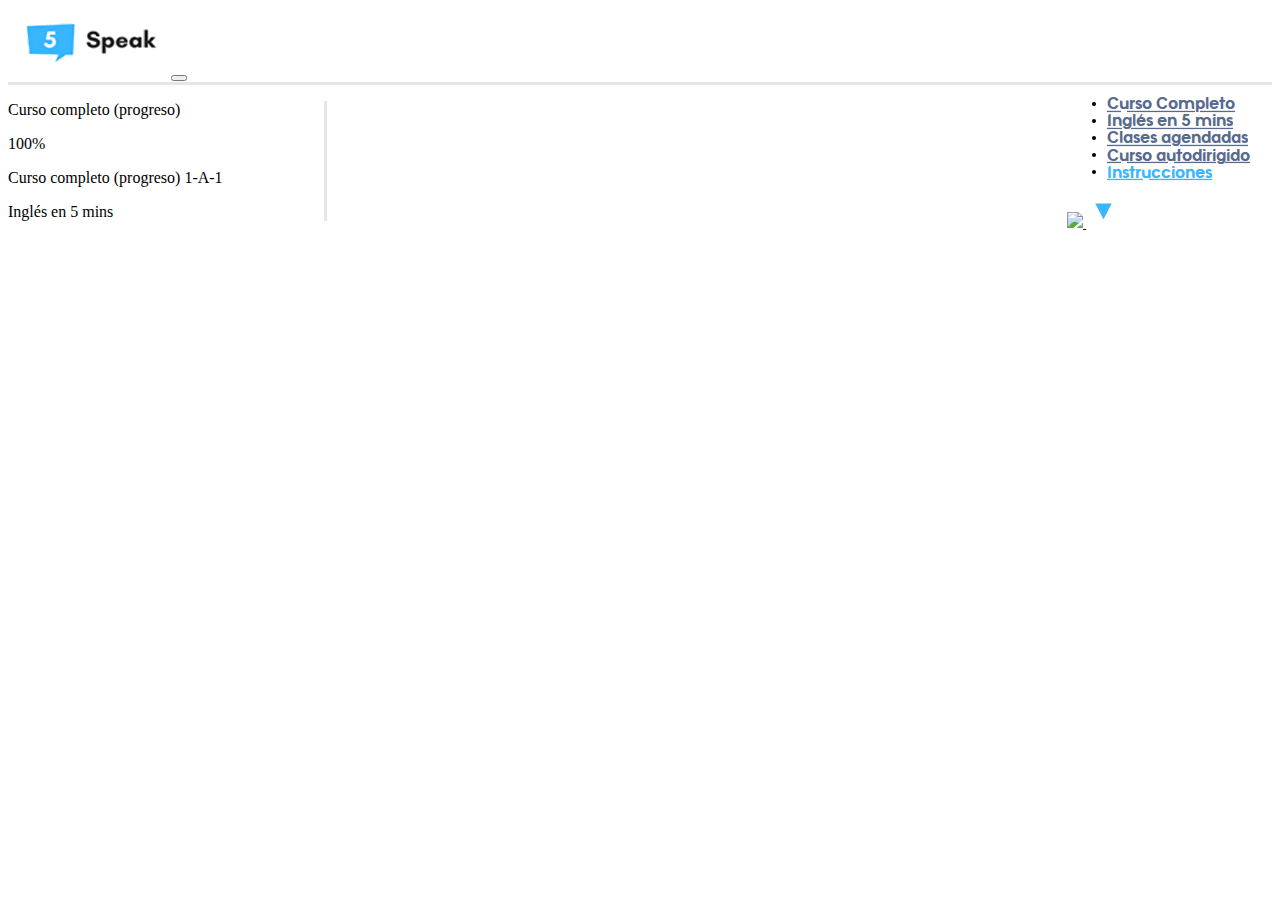
==== index.html @ 8312bff0 "initial" ====
<!DOCTYPE html>
<html lang="en">
  <head>
    <meta charset="utf-8" />
    <meta name="viewport" content="width=device-width, initial-scale=1" />
    <title>Bootstrap demo</title>
    <link
      href="https://cdn.jsdelivr.net/npm/bootstrap@5.2.2/dist/css/bootstrap.min.css"
      rel="stylesheet"
      integrity="sha384-Zenh87qX5JnK2Jl0vWa8Ck2rdkQ2Bzep5IDxbcnCeuOxjzrPF/et3URy9Bv1WTRi"
      crossorigin="anonymous"
    />

    <style>
      @font-face {
        font-family: "avayoregular_demo";
        src: url("./fonts/avayo-webfont.woff2") format("woff2"),
          url("./fonts/avayo-webfont.woff") format("woff");
        font-weight: normal;
        font-style: normal;
      }
      @font-face {
        font-family: "avayobold_demo";
        src: url("./fonts/avayo-bold-webfont.woff2") format("woff2"),
          url("./fonts/avayo-bold-webfont.woff") format("woff");
        font-weight: normal;
        font-style: normal;
      }
      @font-face {
        font-family: "avayolight_demo";
        src: url("./fonts/avayo-light-webfont.woff2") format("woff2"),
          url("./fonts/avayo-light-webfont.woff") format("woff");
        font-weight: normal;
        font-style: normal;
      }
      @font-face {
        font-family: "avayodemi_bold_demo";
        src: url("./fonts/avayo-semibold-webfont.woff2") format("woff2"),
          url("./fonts/avayo-semibold-webfont.woff") format("woff");
        font-weight: normal;
        font-style: normal;
      }
      body > children {
        font-family: amavayoregular_demo;
      }

      /* -----NAV---- */
      .navbar {
        border-bottom: 3px solid hsl(210, 4%, 90%);
      }
      nav {
        font-size: small;
        font-weight: bold;
      }
      .active {
        color: #38b6ff !important;
      }
      .nav-right ul > li > a {
        color: hsl(220, 23%, 45%);
        font-weight: bolder;
        font-family: avayodemi_bold_demo;
        display: inline-block;
        font-size: 12px;
        transform: scale(1, 1.3);
        transition: none;
      }

      .navbar-brand {
        margin: 0;
        margin-left: 10px;
        padding: 0;
      }
      @media screen and (min-width: 990px) {
        .nav-right {
          position: absolute !important;
          right: 30px !important;
        }
      }
      @media screen and (min-width: 990px) and (max-width: 1150px) {
        .nav-right {
          position: absolute !important;
          right: 30px !important;
        }
        .nav-right > ul > li > a {
          font-size: smaller;
          margin: 0%;
          padding: 0% !important;
        }
      }
      .dropdown-item {
        font-size: smaller;
      }

      /* sidebar */
      .sidebar {
        margin: 0;
        width: 25%;
        border-right: 3px solid hsl(210, 4%, 90%);
      }
    </style>
  </head>
  <body>
    <nav class="navbar navbar-expand-lg bg-light p-1 m-1">
      <div class="container-fluid">
        <a class="navbar-brand" href="#"
          ><img width="150px" src="./logo.png" alt="logo"
        /></a>
        <button
          class="navbar-toggler"
          type="button"
          data-bs-toggle="collapse"
          data-bs-target="#navbarNavDropdown"
          aria-controls="navbarNavDropdown"
          aria-expanded="false"
          aria-label="Toggle navigation"
        >
          <span class="navbar-toggler-icon"></span>
        </button>
        <div class="collapse navbar-collapse" id="navbarNavDropdown">
          <div class="d-flex align-items-center nav-right">
            <ul class="navbar-nav">
              <li class="nav-item mx-3">
                <a class="nav-link" aria-current="page" href="#"
                  >Curso Completo</a
                >
              </li>
              <li class="nav-item mx-3">
                <a class="nav-link" href="#">Inglés en 5 mins</a>
              </li>
              <li class="nav-item mx-3">
                <a class="nav-link" href="#">Clases agendadas</a>
              </li>
              <li class="nav-item mx-3">
                <a class="nav-link" href="#">Curso autodirigido</a>
              </li>
              <li class="nav-item mx-3">
                <a class="nav-link active" href="#" id="focus">Instrucciones</a>
              </li>
            </ul>
            <div class="nav-item mx-3 dropdown">
              <a
                class="nav-link"
                href="#"
                role="button"
                data-bs-toggle="dropdown"
                aria-expanded="false"
              >
                <div class="d-flex align-items-center">
                  <img
                    class="rounded-circle"
                    width="45px"
                    src="https://play-lh.googleusercontent.com/-FeQE1__09GA/AAAAAAAAAAI/AAAAAAAAAAA/AMZuucmXpO_CAS40cj9iiBO1GJNlGaZMBQ/photo.jpg"
                  />
                  <img class="mx-1" src="./arrow.svg" alt="menu" width="35px" />
                </div>
              </a>
              <!-- <ul class="dropdown-menu">
                <li>
                  <a class="dropdown-item" href="#">Profile</a>
                </li>
                <li><a class="dropdown-item" href="#">Settings</a></li>
                <li>
                  <a class="dropdown-item" href="#">Sign Out</a>
                </li>
              </ul> -->
            </div>
          </div>
        </div>
      </div>
    </nav>
    <section class="sidebar">
      <div class="progess-container">
        <p class="progess-text">Curso completo (progreso)</p>
        <div class="progress-bar"><div class="progress">100%</div></div>
      </div>
      <div class="lessons">
        <p class="lesson-heading">Curso completo (progreso) 1-A-1</p>
        <p class="lesson-text">Inglés en 5 mins</p>
      </div>
    </section>

    <script
      src="https://cdn.jsdelivr.net/npm/bootstrap@5.2.2/dist/js/bootstrap.bundle.min.js"
      integrity="sha384-OERcA2EqjJCMA+/3y+gxIOqMEjwtxJY7qPCqsdltbNJuaOe923+mo//f6V8Qbsw3"
      crossorigin="anonymous"
    ></script>
  </body>
</html>
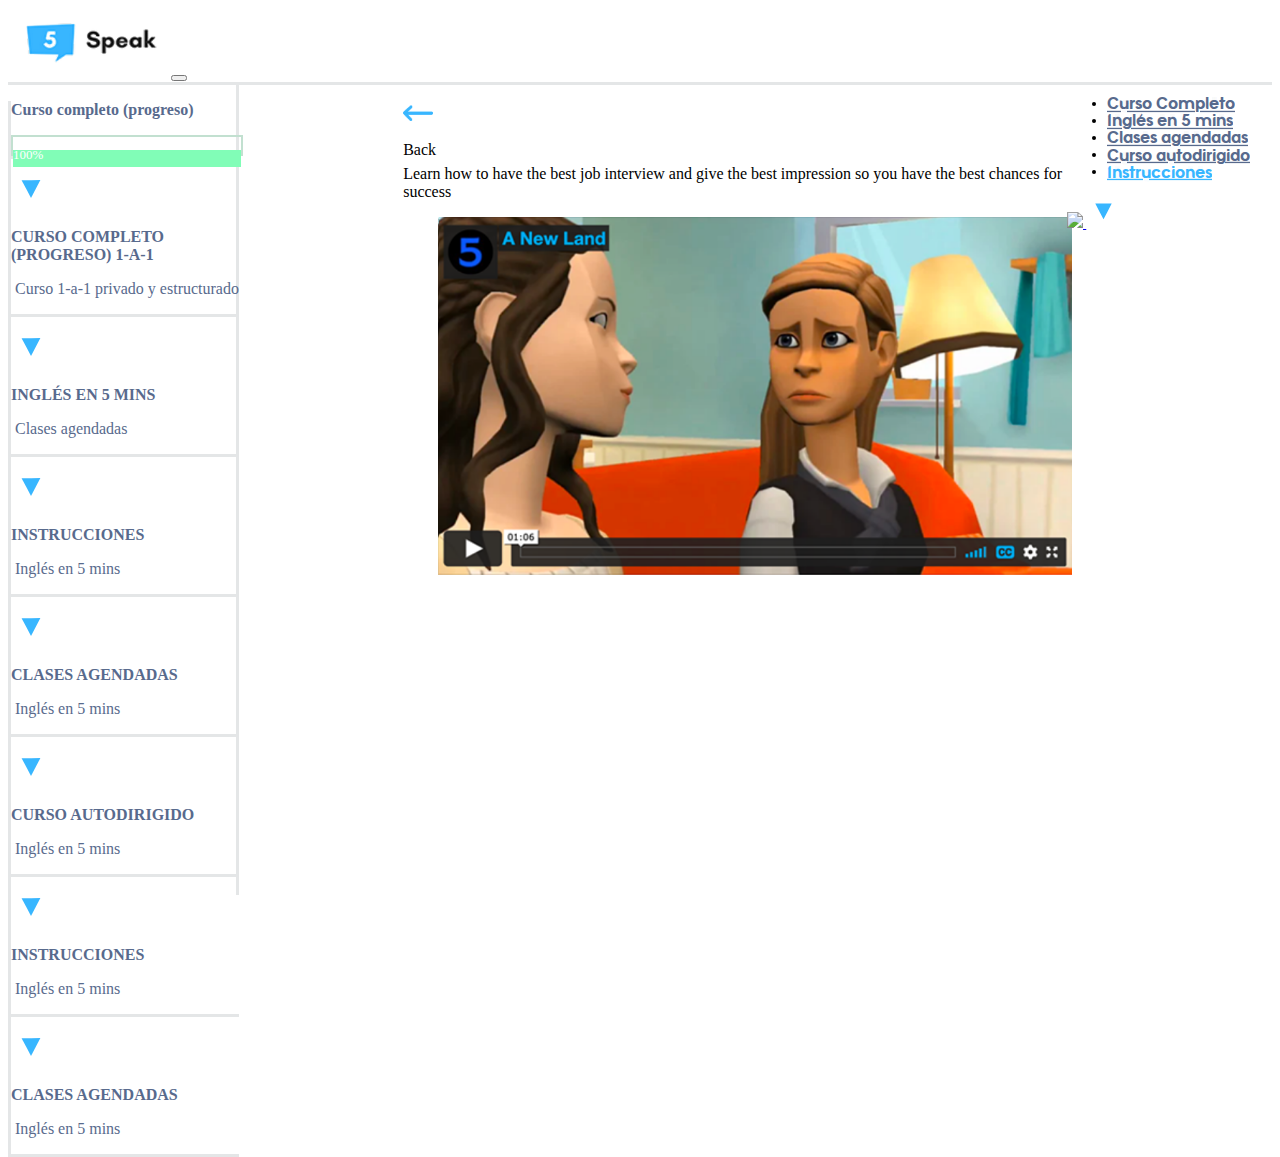
==== commit 799ec1ab: "final" ====
--- a/index.html
+++ b/index.html
@@ -3,7 +3,11 @@
   <head>
     <meta charset="utf-8" />
     <meta name="viewport" content="width=device-width, initial-scale=1" />
-    <title>Bootstrap demo</title>
+    <link rel="apple-touch-icon" sizes="180x180" href="/apple-touch-icon.png" />
+    <link rel="icon" type="image/png" sizes="32x32" href="/favicon-32x32.png" />
+    <link rel="icon" type="image/png" sizes="16x16" href="/favicon-16x16.png" />
+    <link rel="manifest" href="/site.webmanifest" />
+    <title>Photoshop 1</title>
     <link
       href="https://cdn.jsdelivr.net/npm/bootstrap@5.2.2/dist/css/bootstrap.min.css"
       rel="stylesheet"
@@ -47,6 +51,7 @@
       /* -----NAV---- */
       .navbar {
         border-bottom: 3px solid hsl(210, 4%, 90%);
+        margin: none;
       }
       nav {
         font-size: small;
@@ -95,12 +100,121 @@
       .sidebar {
         margin: 0;
         width: 25%;
+        height: 90vh;
         border-right: 3px solid hsl(210, 4%, 90%);
+      }
+      .container {
+        width: 100%;
+        border: 3px solid hsl(210, 4%, 90%);
+        border-right: none;
+        border-top: none;
+      }
+      .heading {
+        color: hsl(220, 23%, 45%);
+        font-weight: bold;
+        text-transform: uppercase;
+      }
+      .p-heading {
+        color: hsl(220, 23%, 45%);
+        font-weight: bold;
+      }
+      .progres-bar {
+        width: 100%;
+        height: 17px;
+        border: solid 2px hsl(147, 33%, 82%);
+      }
+      .progres {
+        width: 100%;
+        height: 99.5%;
+        background-color: hsl(146, 97%, 75%);
+        color: white;
+        text-align: center;
+      }
+      .progres > p {
+        font-size: small;
+        width: min-content;
+        position: relative;
+        top: -3px;
+      }
+      .lesson-text {
+        position: relative;
+        left: 4px;
+        color: hsl(220, 23%, 45%);
+      }
+      .lessons > .container {
+        padding-top: 9px;
+      }
+      .section-container {
+        display: flex;
+      }
+      @media screen and (max-width: 990px) {
+        .main {
+          margin: 0 auto;
+          width: 100%;
+          padding-left: 0 !important;
+          padding-right: 0 !important;
+        }
+
+        .section-container {
+          flex-direction: column-reverse;
+        }
+        .sidebar {
+          margin-top: 20px;
+          width: 100%;
+        }
+        .container {
+          margin-top: 2px;
+          border: 3px solid hsl(210, 4%, 90%);
+          /* border-right: 3px solid hsl(210, 4%, 90%); */
+        }
+      }
+      @media screen and (max-width: 700px) {
+        .text {
+          font-size: smaller;
+        }
+        .video > img {
+          width: 110%;
+        }
+        .sidebar {
+          padding: 0 !important;
+          margin-left: 0px !important;
+          margin-right: 0px !important;
+        }
+        .container {
+          padding: 0 !important;
+        }
+        p {
+          font-size: small;
+        }
+      }
+      /* -----main------ */
+      .main {
+        padding-top: 20px;
+        padding-left: 13%;
+        padding-right: 13%;
+      }
+      .back {
+        width: min-content;
+      }
+      .back > p {
+        max-height: 8px;
+      }
+      .progress {
+        border-radius: 50px;
+        max-height: 12px;
+        background-color: #38b6ff;
+      }
+      .video {
+        display: flex;
+        justify-content: center;
+      }
+      .text {
+        font-weight: 500;
       }
     </style>
   </head>
   <body>
-    <nav class="navbar navbar-expand-lg bg-light p-1 m-1">
+    <nav class="navbar navbar-expand-lg bg-light p-1 m-0">
       <div class="container-fluid">
         <a class="navbar-brand" href="#"
           ><img width="150px" src="./logo.png" alt="logo"
@@ -168,17 +282,111 @@
         </div>
       </div>
     </nav>
-    <section class="sidebar">
-      <div class="progess-container">
-        <p class="progess-text">Curso completo (progreso)</p>
-        <div class="progress-bar"><div class="progress">100%</div></div>
-      </div>
-      <div class="lessons">
-        <p class="lesson-heading">Curso completo (progreso) 1-A-1</p>
-        <p class="lesson-text">Inglés en 5 mins</p>
-      </div>
-    </section>
-
+    <div class="section-container">
+      <section class="sidebar">
+        <div class="container p-3">
+          <div class="my-2 mx-3 me-5">
+            <p class="p-heading">Curso completo (progreso)</p>
+            <div class="progres-bar">
+              <div
+                class="progres d-flex align-items-start justify-content-center"
+              >
+                <p>100%</p>
+              </div>
+            </div>
+          </div>
+        </div>
+        <div class="lessons">
+          <div class="container d-flex align-items-center">
+            <img class="icon" width="40px" src="arrow.svg" alt="icon" />
+            <div class="m-0">
+              <p class="heading m-0">Curso completo (progreso) 1-A-1</p>
+              <p class="lesson-text">Curso 1-a-1 privado y estructurado</p>
+            </div>
+          </div>
+        </div>
+        <div class="lessons">
+          <div class="container d-flex align-items-center">
+            <img class="icon" width="40px" src="arrow.svg" alt="icon" />
+            <div class="m-0">
+              <p class="heading m-0">Inglés en 5 mins</p>
+              <p class="lesson-text">Clases agendadas</p>
+            </div>
+          </div>
+        </div>
+        <div class="lessons">
+          <div class="container d-flex align-items-center">
+            <img class="icon" width="40px" src="arrow.svg" alt="icon" />
+            <div class="m-0">
+              <p class="heading m-0">Instrucciones</p>
+              <p class="lesson-text">Inglés en 5 mins</p>
+            </div>
+          </div>
+        </div>
+        <div class="lessons">
+          <div class="container d-flex align-items-center">
+            <img class="icon" width="40px" src="arrow.svg" alt="icon" />
+            <div class="m-0">
+              <p class="heading m-0">Clases agendadas</p>
+              <p class="lesson-text">Inglés en 5 mins</p>
+            </div>
+          </div>
+        </div>
+        <div class="lessons">
+          <div class="container d-flex align-items-center">
+            <img class="icon" width="40px" src="arrow.svg" alt="icon" />
+            <div class="m-0">
+              <p class="heading m-0">Curso autodirigido</p>
+              <p class="lesson-text">Inglés en 5 mins</p>
+            </div>
+          </div>
+        </div>
+        <div class="lessons">
+          <div class="container d-flex align-items-center">
+            <img class="icon" width="40px" src="arrow.svg" alt="icon" />
+            <div class="m-0">
+              <p class="heading m-0">Instrucciones</p>
+              <p class="lesson-text">Inglés en 5 mins</p>
+            </div>
+          </div>
+        </div>
+        <div class="lessons">
+          <div class="container d-flex align-items-center">
+            <img class="icon" width="40px" src="arrow.svg" alt="icon" />
+            <div class="m-0">
+              <p class="heading m-0">Clases agendadas</p>
+              <p class="lesson-text">Inglés en 5 mins</p>
+            </div>
+          </div>
+        </div>
+      </section>
+      <section class="main mt-5 w-75 h-100vh d-flex flex-column">
+        <div class="back d-flex align-items-center">
+          <img
+            class="me-3"
+            src="back.png"
+            alt="back"
+            width="30"
+            height="16px"
+          />
+          <p>Back</p>
+        </div>
+        <div class="boundry progress mt-2"></div>
+        <div class="text">
+          <p class="mt-3">
+            Learn how to have the best job interview and give the best
+            impression so you have the best chances for success
+          </p>
+        </div>
+        <div class="video">
+          <img src="video.png" alt="video" width="90%" />
+        </div>
+      </section>
+    </div>
+    <link
+      rel="stylesheet"
+      href="https://cdn.jsdelivr.net/npm/bootstrap-icons@1.9.1/font/bootstrap-icons.css"
+    />
     <script
       src="https://cdn.jsdelivr.net/npm/bootstrap@5.2.2/dist/js/bootstrap.bundle.min.js"
       integrity="sha384-OERcA2EqjJCMA+/3y+gxIOqMEjwtxJY7qPCqsdltbNJuaOe923+mo//f6V8Qbsw3"
